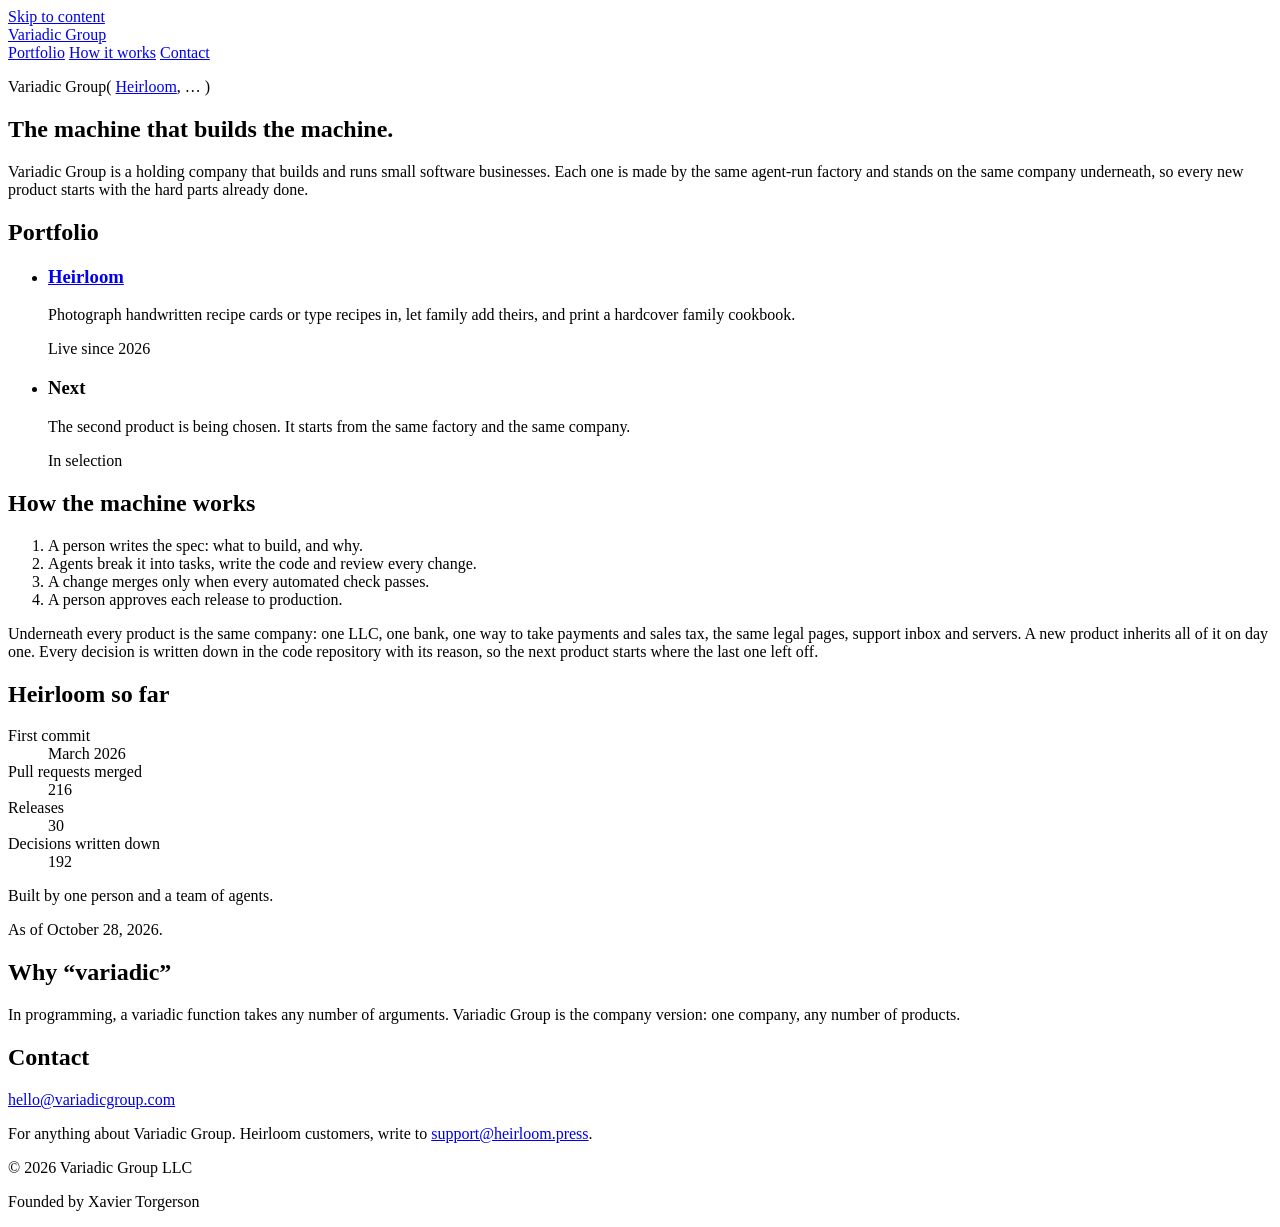
==== public/index.html @ 65710d69 "feat: variadicgroup.com, one static page on Cloudflare Workers The holding company's public page: th" ====
<!doctype html>
<html lang="en">
<head>
<meta charset="utf-8">
<meta name="viewport" content="width=device-width, initial-scale=1">
<title>Variadic Group</title>
<meta name="description" content="Variadic Group builds and runs small software businesses, each made by the same agent-run factory on the same company underneath. Its first product is Heirloom.">
<link rel="canonical" href="https://variadicgroup.com/">
<meta name="color-scheme" content="light dark">
<meta name="theme-color" content="#f3f4f6" media="(prefers-color-scheme: light)">
<meta name="theme-color" content="#12151d" media="(prefers-color-scheme: dark)">
<meta property="og:type" content="website">
<meta property="og:url" content="https://variadicgroup.com/">
<meta property="og:title" content="Variadic Group">
<meta property="og:description" content="The machine that builds the machine: one company, any number of products.">
<meta property="og:image" content="https://variadicgroup.com/og.png">
<meta property="og:image:width" content="1200">
<meta property="og:image:height" content="630">
<meta property="og:image:alt" content="Variadic Group(Heirloom, …)">
<meta name="twitter:card" content="summary_large_image">
<link rel="icon" href="/favicon.svg" type="image/svg+xml">
<link rel="preload" href="/fonts/funnel-display-latin-wght-normal.woff2" as="font" type="font/woff2" crossorigin>
<link rel="preload" href="/fonts/funnel-sans-latin-wght-normal.woff2" as="font" type="font/woff2" crossorigin>
<link rel="stylesheet" href="/styles.css">
<script type="application/ld+json">
{
  "@context": "https://schema.org",
  "@type": "Organization",
  "name": "Variadic Group",
  "legalName": "Variadic Group LLC",
  "url": "https://variadicgroup.com/",
  "email": "hello@variadicgroup.com",
  "founder": {"@type": "Person", "name": "Xavier Torgerson"},
  "brand": {"@type": "Brand", "name": "Heirloom", "url": "https://heirloom.press/"}
}
</script>
</head>
<body>
<a class="skip" href="#main">Skip to content</a>

<header class="top">
  <a class="wordmark" href="/" aria-label="Variadic Group, home">Variadic Group</a>
  <nav aria-label="Sections">
    <a href="#portfolio">Portfolio</a>
    <a href="#machine">How it works</a>
    <a href="#contact">Contact</a>
  </nav>
</header>

<main id="main">
  <section class="hero" aria-labelledby="h-hero">
    <p class="signature" aria-hidden="true"><span class="fn">Variadic Group</span><span class="punct">(</span>
<span class="arg"><a href="#heirloom" tabindex="-1">Heirloom</a><span class="punct">,</span></span>
<span class="arg more">…</span>
<span class="punct">)</span></p>
    <div class="hero-copy">
      <h1 id="h-hero">The machine that builds the machine.</h1>
      <p class="lede">Variadic Group is a holding company that builds and runs small software businesses. Each one is made by the same agent-run factory and stands on the same company underneath, so every new product starts with the hard parts already done.</p>
    </div>
  </section>

  <section class="band" id="portfolio" aria-labelledby="h-portfolio">
    <h2 id="h-portfolio">Portfolio</h2>
    <ul class="portfolio">
      <li id="heirloom">
        <h3><a href="https://heirloom.press/">Heirloom</a></h3>
        <p class="what">Photograph handwritten recipe cards or type recipes in, let family add theirs, and print a hardcover family cookbook.</p>
        <p class="status live"><span class="dot" aria-hidden="true"></span>Live since 2026</p>
      </li>
      <li>
        <h3 class="pending">Next</h3>
        <p class="what">The second product is being chosen. It starts from the same factory and the same company.</p>
        <p class="status"><span class="dot" aria-hidden="true"></span>In selection</p>
      </li>
    </ul>
  </section>

  <section class="band" id="machine" aria-labelledby="h-machine">
    <h2 id="h-machine">How the machine works</h2>
    <div>
      <ol class="steps">
        <li>A person writes the spec: what to build, and why.</li>
        <li>Agents break it into tasks, write the code and review every change.</li>
        <li>A change merges only when every automated check passes.</li>
        <li>A person approves each release to production.</li>
      </ol>
      <p class="prose">Underneath every product is the same company: one LLC, one bank, one way to take payments and sales tax, the same legal pages, support inbox and servers. A new product inherits all of it on day one. Every decision is written down in the code repository with its reason, so the next product starts where the last one left off.</p>
    </div>
  </section>

  <section class="band" id="ledger" aria-labelledby="h-ledger">
    <h2 id="h-ledger">Heirloom so far</h2>
    <div>
      <dl class="ledger">
        <div><dt>First commit</dt><dd>March 2026</dd></div>
        <div><dt>Pull requests merged</dt><dd>216</dd></div>
        <div><dt>Releases</dt><dd>30</dd></div>
        <div><dt>Decisions written down</dt><dd>192</dd></div>
      </dl>
      <p class="prose built">Built by one person and a team of agents.</p>
      <p class="note">As of October 28, 2026.</p>
    </div>
  </section>

  <section class="band" id="name" aria-labelledby="h-name">
    <h2 id="h-name">Why “variadic”</h2>
    <p class="prose">In programming, a variadic function takes any number of arguments. Variadic Group is the company version: one company, any number of products.</p>
  </section>

  <section class="band contact" id="contact" aria-labelledby="h-contact">
    <h2 id="h-contact">Contact</h2>
    <div>
      <p class="mail"><a href="mailto:hello@variadicgroup.com">hello@variadicgroup.com</a></p>
      <p class="prose">For anything about Variadic Group. Heirloom customers, write to <a href="mailto:support@heirloom.press">support@heirloom.press</a>.</p>
    </div>
  </section>
</main>

<footer class="foot">
  <div>
    <p>© 2026 Variadic Group LLC</p>
    <p>Founded by Xavier Torgerson</p>
  </div>
</footer>
</body>
</html>
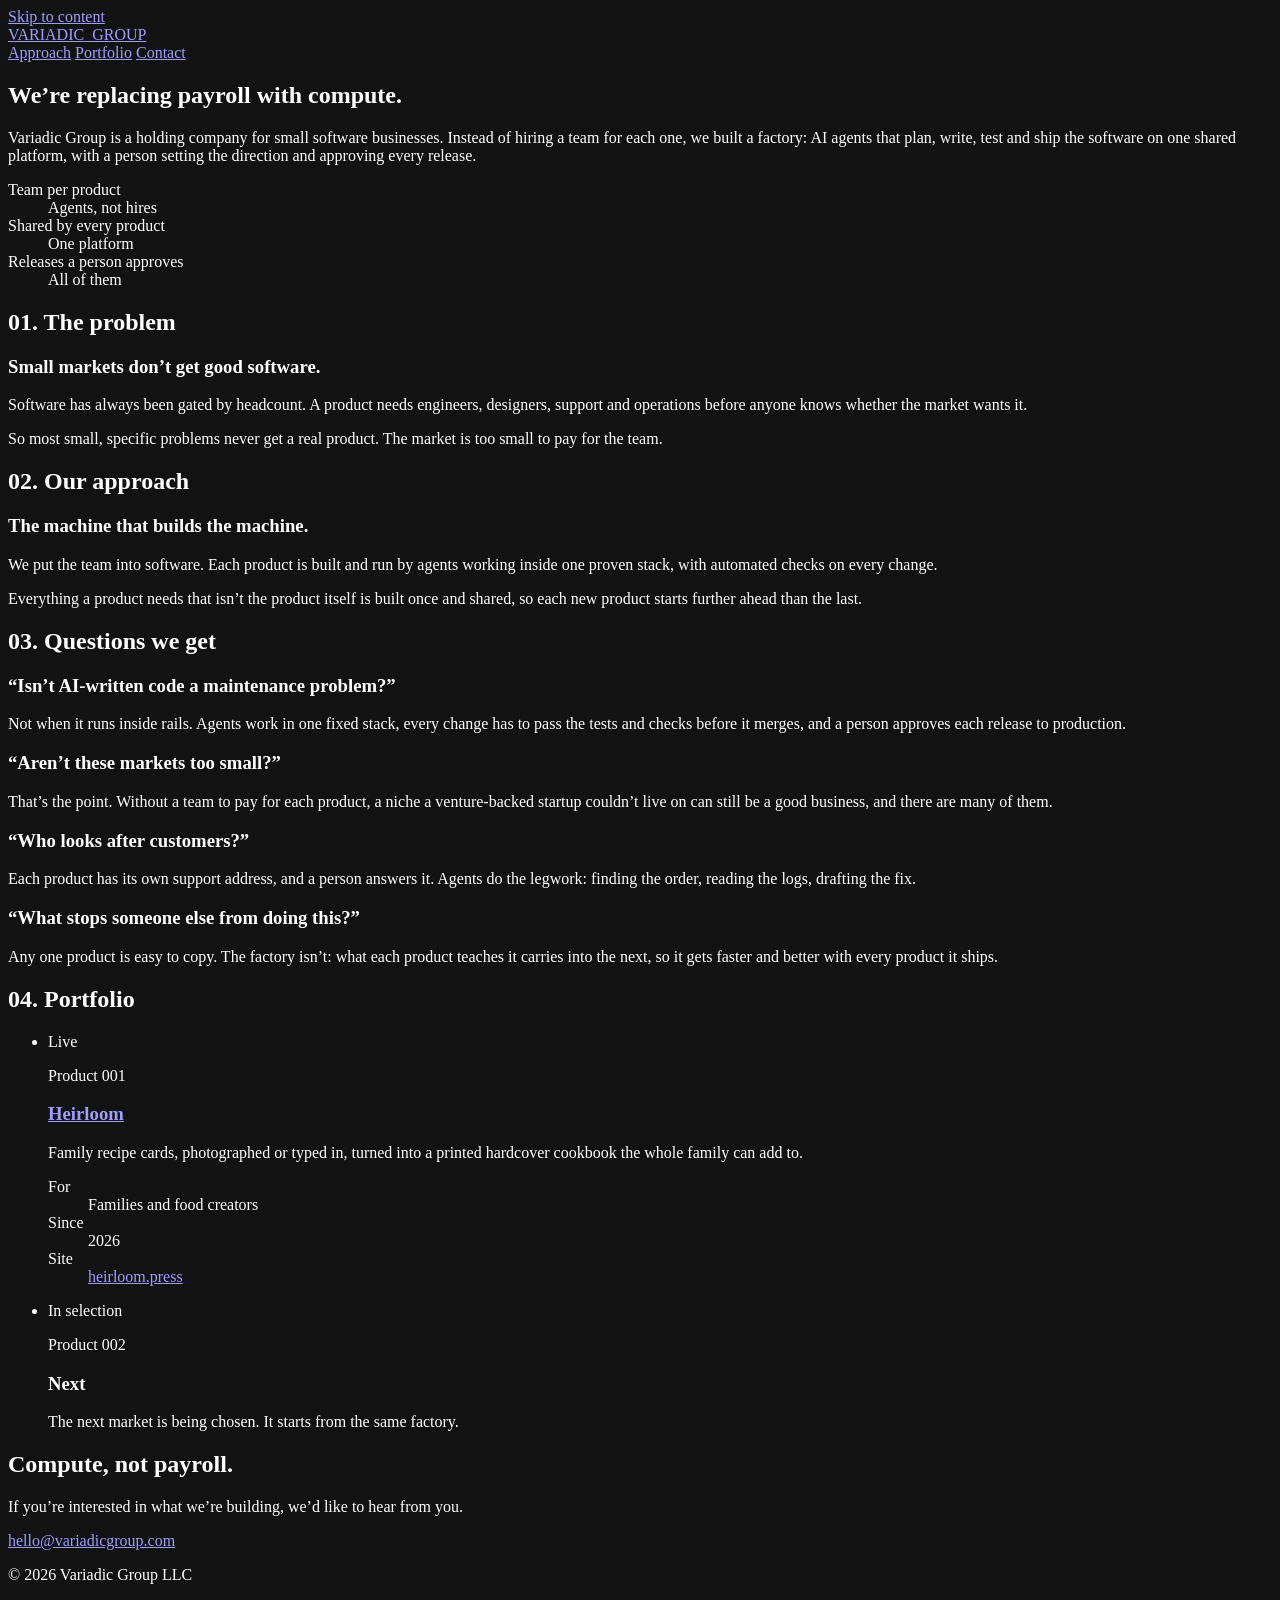
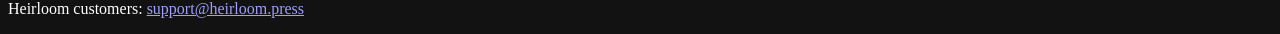
==== commit 63592cc8: "feat: lead with the thesis, not Heirloom; nothing internal, nothing to keep counting The first pass " ====
--- a/public/index.html
+++ b/public/index.html
@@ -4,23 +4,22 @@
 <meta charset="utf-8">
 <meta name="viewport" content="width=device-width, initial-scale=1">
 <title>Variadic Group</title>
-<meta name="description" content="Variadic Group builds and runs small software businesses, each made by the same agent-run factory on the same company underneath. Its first product is Heirloom.">
+<meta name="description" content="Variadic Group is a holding company that builds and runs small software businesses with AI agents instead of a payroll.">
 <link rel="canonical" href="https://variadicgroup.com/">
-<meta name="color-scheme" content="light dark">
-<meta name="theme-color" content="#f3f4f6" media="(prefers-color-scheme: light)">
-<meta name="theme-color" content="#12151d" media="(prefers-color-scheme: dark)">
+<meta name="color-scheme" content="dark">
+<meta name="theme-color" content="#06070a">
 <meta property="og:type" content="website">
 <meta property="og:url" content="https://variadicgroup.com/">
 <meta property="og:title" content="Variadic Group">
-<meta property="og:description" content="The machine that builds the machine: one company, any number of products.">
+<meta property="og:description" content="We're replacing payroll with compute.">
 <meta property="og:image" content="https://variadicgroup.com/og.png">
 <meta property="og:image:width" content="1200">
 <meta property="og:image:height" content="630">
-<meta property="og:image:alt" content="Variadic Group(Heirloom, …)">
+<meta property="og:image:alt" content="Variadic Group: we're replacing payroll with compute.">
 <meta name="twitter:card" content="summary_large_image">
 <link rel="icon" href="/favicon.svg" type="image/svg+xml">
 <link rel="preload" href="/fonts/funnel-display-latin-wght-normal.woff2" as="font" type="font/woff2" crossorigin>
-<link rel="preload" href="/fonts/funnel-sans-latin-wght-normal.woff2" as="font" type="font/woff2" crossorigin>
+<link rel="preload" href="/fonts/jetbrains-mono-latin-wght-normal.woff2" as="font" type="font/woff2" crossorigin>
 <link rel="stylesheet" href="/styles.css">
 <script type="application/ld+json">
 {
@@ -29,97 +28,116 @@
   "name": "Variadic Group",
   "legalName": "Variadic Group LLC",
   "url": "https://variadicgroup.com/",
-  "email": "hello@variadicgroup.com",
-  "founder": {"@type": "Person", "name": "Xavier Torgerson"},
-  "brand": {"@type": "Brand", "name": "Heirloom", "url": "https://heirloom.press/"}
+  "email": "hello@variadicgroup.com"
 }
 </script>
 </head>
 <body>
 <a class="skip" href="#main">Skip to content</a>
 
-<header class="top">
-  <a class="wordmark" href="/" aria-label="Variadic Group, home">Variadic Group</a>
-  <nav aria-label="Sections">
-    <a href="#portfolio">Portfolio</a>
-    <a href="#machine">How it works</a>
-    <a href="#contact">Contact</a>
-  </nav>
+<header class="nav">
+  <div class="wrap nav-inner">
+    <a class="wordmark" href="/" aria-label="Variadic Group, home">VARIADIC<span>_GROUP</span></a>
+    <nav aria-label="Sections">
+      <a href="#approach">Approach</a>
+      <a href="#portfolio">Portfolio</a>
+      <a href="#contact">Contact</a>
+    </nav>
+  </div>
 </header>
 
 <main id="main">
-  <section class="hero" aria-labelledby="h-hero">
-    <p class="signature" aria-hidden="true"><span class="fn">Variadic Group</span><span class="punct">(</span>
-<span class="arg"><a href="#heirloom" tabindex="-1">Heirloom</a><span class="punct">,</span></span>
-<span class="arg more">…</span>
-<span class="punct">)</span></p>
-    <div class="hero-copy">
-      <h1 id="h-hero">The machine that builds the machine.</h1>
-      <p class="lede">Variadic Group is a holding company that builds and runs small software businesses. Each one is made by the same agent-run factory and stands on the same company underneath, so every new product starts with the hard parts already done.</p>
+  <section class="hero">
+    <div class="wrap">
+      <h1>We’re replacing <span class="fade">payroll</span> with compute.</h1>
+      <p class="lede">Variadic Group is a holding company for small software businesses. Instead of hiring a team for each one, we built a factory: AI agents that plan, write, test and ship the software on one shared platform, with a person setting the direction and approving every release.</p>
+      <dl class="facts">
+        <div><dt>Team per product</dt><dd>Agents, not hires</dd></div>
+        <div><dt>Shared by every product</dt><dd>One platform</dd></div>
+        <div><dt>Releases a person approves</dt><dd>All of them</dd></div>
+      </dl>
     </div>
   </section>
 
-  <section class="band" id="portfolio" aria-labelledby="h-portfolio">
-    <h2 id="h-portfolio">Portfolio</h2>
-    <ul class="portfolio">
-      <li id="heirloom">
-        <h3><a href="https://heirloom.press/">Heirloom</a></h3>
-        <p class="what">Photograph handwritten recipe cards or type recipes in, let family add theirs, and print a hardcover family cookbook.</p>
-        <p class="status live"><span class="dot" aria-hidden="true"></span>Live since 2026</p>
-      </li>
-      <li>
-        <h3 class="pending">Next</h3>
-        <p class="what">The second product is being chosen. It starts from the same factory and the same company.</p>
-        <p class="status"><span class="dot" aria-hidden="true"></span>In selection</p>
-      </li>
-    </ul>
-  </section>
-
-  <section class="band" id="machine" aria-labelledby="h-machine">
-    <h2 id="h-machine">How the machine works</h2>
-    <div>
-      <ol class="steps">
-        <li>A person writes the spec: what to build, and why.</li>
-        <li>Agents break it into tasks, write the code and review every change.</li>
-        <li>A change merges only when every automated check passes.</li>
-        <li>A person approves each release to production.</li>
-      </ol>
-      <p class="prose">Underneath every product is the same company: one LLC, one bank, one way to take payments and sales tax, the same legal pages, support inbox and servers. A new product inherits all of it on day one. Every decision is written down in the code repository with its reason, so the next product starts where the last one left off.</p>
+  <section class="split" id="approach" aria-label="Approach">
+    <div class="wrap split-inner">
+      <div>
+        <h2 class="label">01. The problem</h2>
+        <h3>Small markets don’t get good software.</h3>
+        <p>Software has always been gated by headcount. A product needs engineers, designers, support and operations before anyone knows whether the market wants it.</p>
+        <p>So most small, specific problems never get a real product. The market is too small to pay for the team.</p>
+      </div>
+      <div>
+        <h2 class="label">02. Our approach</h2>
+        <h3>The machine that builds the machine.</h3>
+        <p>We put the team into software. Each product is built and run by agents working inside one proven stack, with automated checks on every change.</p>
+        <p>Everything a product needs that isn’t the product itself is built once and shared, so each new product starts further ahead than the last.</p>
+      </div>
     </div>
   </section>
 
-  <section class="band" id="ledger" aria-labelledby="h-ledger">
-    <h2 id="h-ledger">Heirloom so far</h2>
-    <div>
-      <dl class="ledger">
-        <div><dt>First commit</dt><dd>March 2026</dd></div>
-        <div><dt>Pull requests merged</dt><dd>216</dd></div>
-        <div><dt>Releases</dt><dd>30</dd></div>
-        <div><dt>Decisions written down</dt><dd>192</dd></div>
-      </dl>
-      <p class="prose built">Built by one person and a team of agents.</p>
-      <p class="note">As of October 28, 2026.</p>
+  <section class="questions" aria-labelledby="h-questions">
+    <div class="wrap">
+      <h2 class="label center" id="h-questions">03. Questions we get</h2>
+      <div class="qa">
+        <div>
+          <h3>“Isn’t AI-written code a maintenance problem?”</h3>
+          <p>Not when it runs inside rails. Agents work in one fixed stack, every change has to pass the tests and checks before it merges, and a person approves each release to production.</p>
+        </div>
+        <div>
+          <h3>“Aren’t these markets too small?”</h3>
+          <p>That’s the point. Without a team to pay for each product, a niche a venture-backed startup couldn’t live on can still be a good business, and there are many of them.</p>
+        </div>
+        <div>
+          <h3>“Who looks after customers?”</h3>
+          <p>Each product has its own support address, and a person answers it. Agents do the legwork: finding the order, reading the logs, drafting the fix.</p>
+        </div>
+        <div>
+          <h3>“What stops someone else from doing this?”</h3>
+          <p>Any one product is easy to copy. The factory isn’t: what each product teaches it carries into the next, so it gets faster and better with every product it ships.</p>
+        </div>
+      </div>
     </div>
   </section>
 
-  <section class="band" id="name" aria-labelledby="h-name">
-    <h2 id="h-name">Why “variadic”</h2>
-    <p class="prose">In programming, a variadic function takes any number of arguments. Variadic Group is the company version: one company, any number of products.</p>
+  <section class="portfolio" id="portfolio" aria-labelledby="h-portfolio">
+    <div class="wrap">
+      <h2 class="label" id="h-portfolio">04. Portfolio</h2>
+      <ul class="pods">
+        <li class="pod live">
+          <p class="pod-status"><span class="dot" aria-hidden="true"></span>Live</p>
+          <p class="pod-id">Product 001</p>
+          <h3><a href="https://heirloom.press/">Heirloom</a></h3>
+          <p>Family recipe cards, photographed or typed in, turned into a printed hardcover cookbook the whole family can add to.</p>
+          <dl>
+            <div><dt>For</dt><dd>Families and food creators</dd></div>
+            <div><dt>Since</dt><dd>2026</dd></div>
+            <div><dt>Site</dt><dd><a href="https://heirloom.press/">heirloom.press</a></dd></div>
+          </dl>
+        </li>
+        <li class="pod next">
+          <p class="pod-status"><span class="dot" aria-hidden="true"></span>In selection</p>
+          <p class="pod-id">Product 002</p>
+          <h3>Next</h3>
+          <p>The next market is being chosen. It starts from the same factory.</p>
+        </li>
+      </ul>
+    </div>
   </section>
 
-  <section class="band contact" id="contact" aria-labelledby="h-contact">
-    <h2 id="h-contact">Contact</h2>
-    <div>
-      <p class="mail"><a href="mailto:hello@variadicgroup.com">hello@variadicgroup.com</a></p>
-      <p class="prose">For anything about Variadic Group. Heirloom customers, write to <a href="mailto:support@heirloom.press">support@heirloom.press</a>.</p>
+  <section class="contact" id="contact" aria-labelledby="h-contact">
+    <div class="wrap">
+      <h2 id="h-contact">Compute, not payroll.</h2>
+      <p>If you’re interested in what we’re building, we’d like to hear from you.</p>
+      <a class="button" href="mailto:hello@variadicgroup.com">hello@variadicgroup.com</a>
     </div>
   </section>
 </main>
 
 <footer class="foot">
-  <div>
+  <div class="wrap foot-inner">
     <p>© 2026 Variadic Group LLC</p>
-    <p>Founded by Xavier Torgerson</p>
+    <p>Heirloom customers: <a href="mailto:support@heirloom.press">support@heirloom.press</a></p>
   </div>
 </footer>
 </body>
